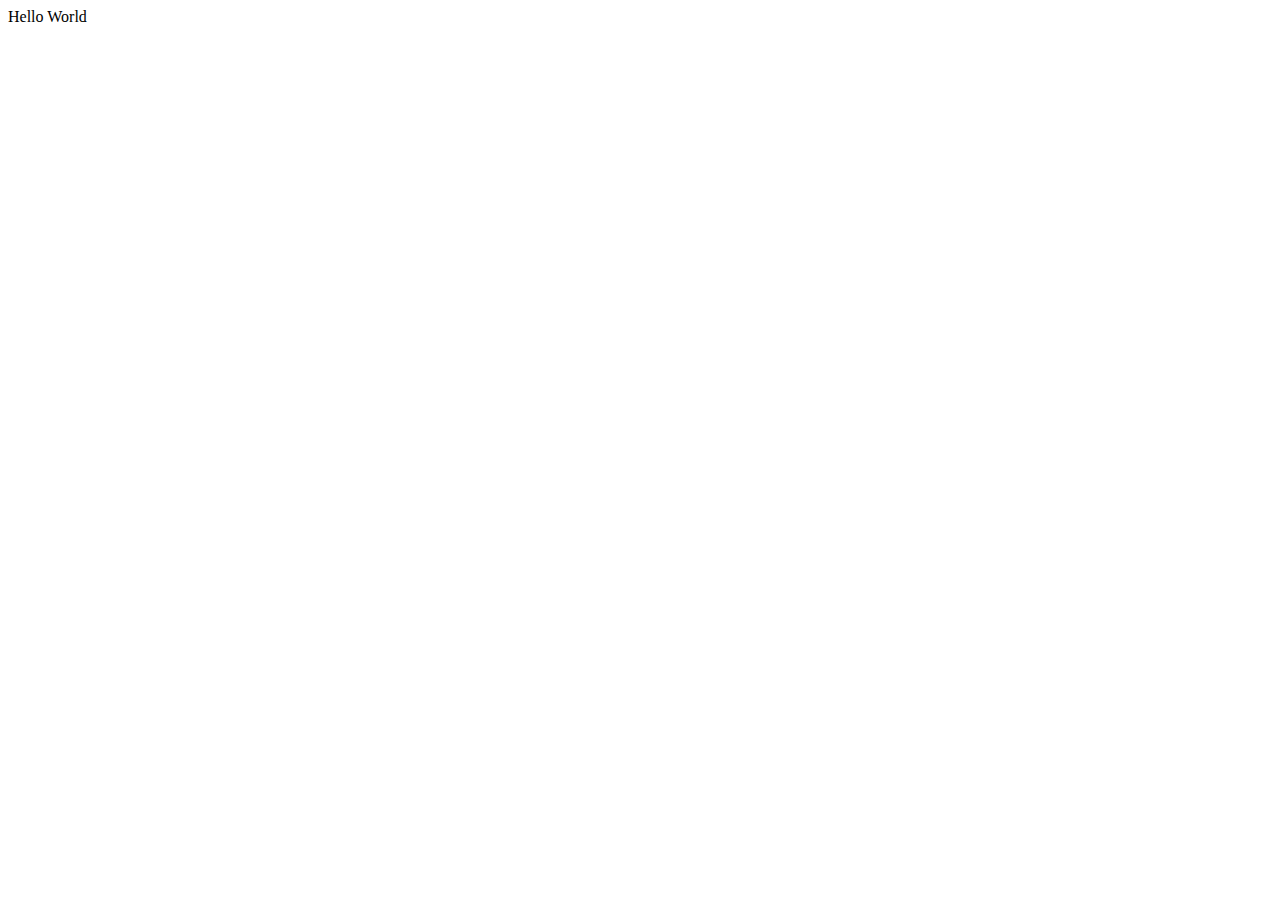
==== index.html @ 1e0b7eee "adding source code" ====
<!DOCTYPE html>
<html lang="en">
<head>
    <meta charset="UTF-8">
    <meta http-equiv="X-UA-Compatible" content="IE=edge">
    <meta name="viewport" content="width=device-width, initial-scale=1.0">
    <title>Clothing Store</title>
    <link rel="stylesheet" href="style.css">
</head>
<body>
    Hello World
</body>
<script src="main.js"></script>
</html>
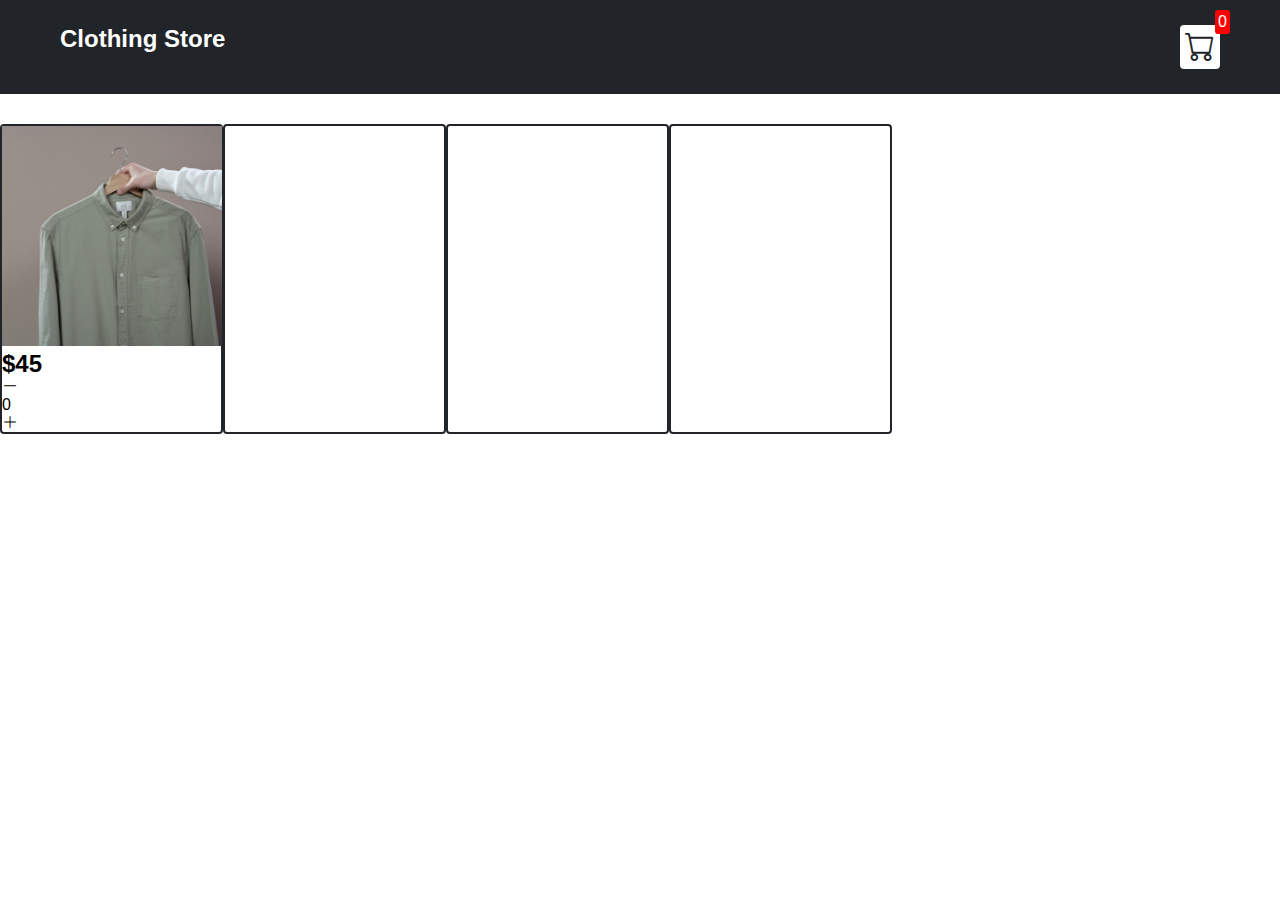
==== commit 8811715a: "adding features to the store." ====
--- a/index.html
+++ b/index.html
@@ -6,9 +6,39 @@
     <meta name="viewport" content="width=device-width, initial-scale=1.0">
     <title>Clothing Store</title>
     <link rel="stylesheet" href="style.css">
+    <link rel="stylesheet" href="https://cdn.jsdelivr.net/npm/bootstrap-icons@1.11.3/font/bootstrap-icons.min.css">
 </head>
 <body>
-    Hello World
+   <div class="navbar">
+    <h2>Clothing Store</h2>
+    <div class="cart">
+        <i class="bi bi-cart"></i>
+        <div class="cartAmount">0</div>
+    </div>
+   </div>
+
+<div class="shop" id="shop">
+    <div class="item">
+        <img width= "220" src="images/img-1.jpg" alt="">
+        <div class="details">
+            <h3></h3>
+            <p></p>
+            <div class="price-quantity">
+             <h2>$45</h2>
+             <div class="buttons">
+                <i class="bi bi-dash-lg"></i>
+                <div class="quantity">0</div>
+                <i class="bi bi-plus-lg"></i>
+
+             </div>   
+            </div>
+        </div>
+    </div>
+    <div class="item"></div>
+    <div class="item"></div>
+    <div class="item"></div>
+</div>
+
 </body>
 <script src="main.js"></script>
 </html>--- a/style.css
+++ b/style.css
@@ -0,0 +1,51 @@
+*{
+    margin: 0;
+    padding:0;
+    box-sizing: border-box;
+}
+body {
+    font-family: sans-serif;
+}
+
+.navbar{
+    display: flex;
+    flex-direction: row;
+    justify-content: space-between;
+    background-color: #212529;
+    color: white;
+    padding: 25px 60px;
+    margin-bottom: 30px;
+}
+.cart{
+    position: relative;
+    background-color: white;
+    color: #212529;
+    font-size: 30px;
+    padding: 5px;
+    border-radius: 4px;
+}
+
+.cartAmount{
+    position: absolute;
+    top: -15px;
+    right: -10px;
+    font-size: 16px;
+    background-color: red;
+    color: white;
+    padding: 3px;
+    border-radius: 3px;
+}
+
+/**
+* ! Shope items styles are here
+**/
+
+.shop {
+    display: grid;
+    grid-template-columns: repeat(4, 223px);
+}
+
+.item{
+    border: 2px solid #212529;
+    border-radius: 4px;
+}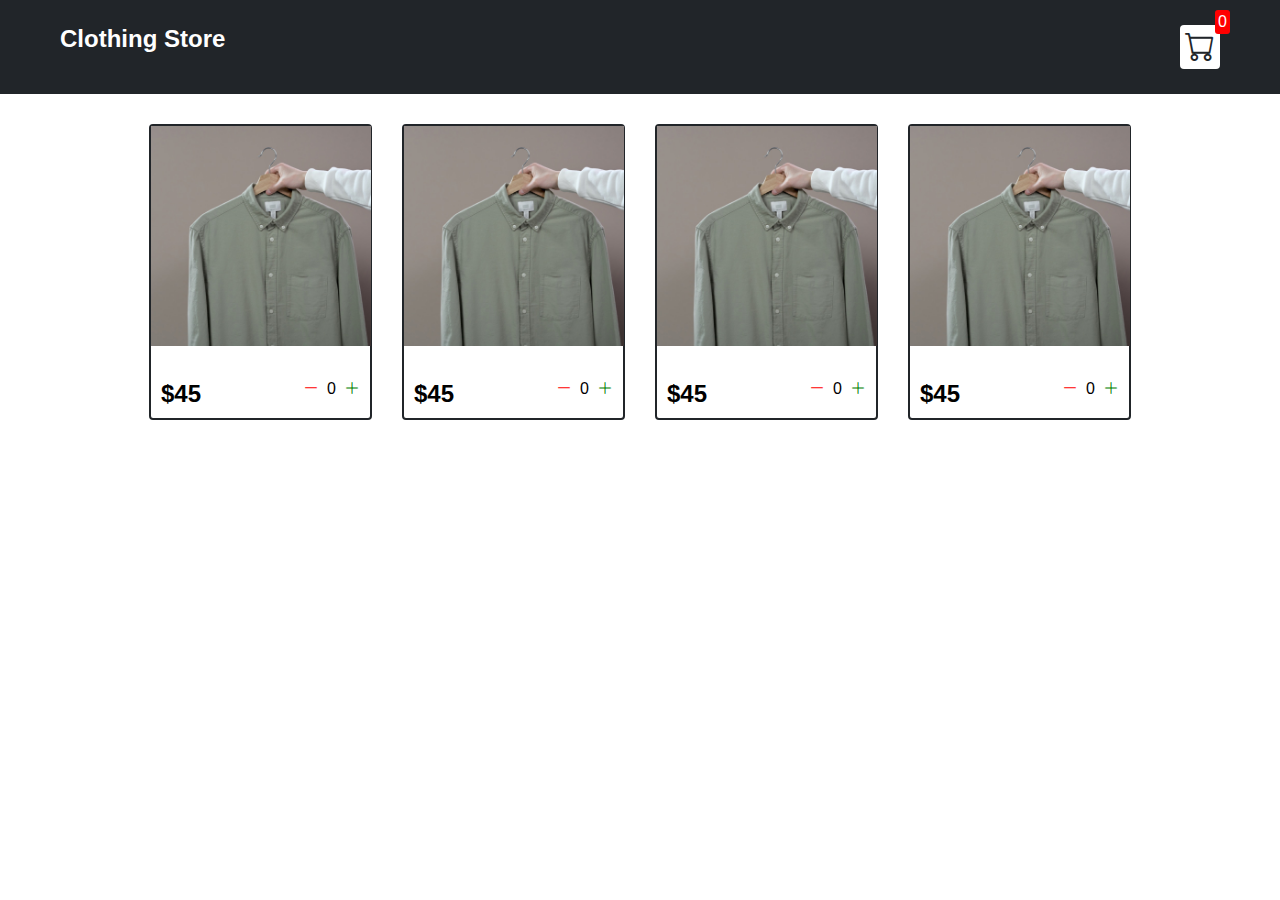
==== commit 9fefd73f: "added features to the boxes." ====
--- a/index.html
+++ b/index.html
@@ -34,9 +34,54 @@
             </div>
         </div>
     </div>
-    <div class="item"></div>
-    <div class="item"></div>
-    <div class="item"></div>
+    <div class="item">
+        <img width= "220" src="images/img-1.jpg" alt="">
+        <div class="details">
+            <h3></h3>
+            <p></p>
+            <div class="price-quantity">
+             <h2>$45</h2>
+             <div class="buttons">
+                <i class="bi bi-dash-lg"></i>
+                <div class="quantity">0</div>
+                <i class="bi bi-plus-lg"></i>
+
+             </div>   
+            </div>
+        </div>
+    </div>
+    <div class="item">
+        <img width= "220" src="images/img-1.jpg" alt="">
+        <div class="details">
+            <h3></h3>
+            <p></p>
+            <div class="price-quantity">
+             <h2>$45</h2>
+             <div class="buttons">
+                <i class="bi bi-dash-lg"></i>
+                <div class="quantity">0</div>
+                <i class="bi bi-plus-lg"></i>
+
+             </div>   
+            </div>
+        </div>
+    </div>
+    <div class="item">
+        <img width= "220" src="images/img-1.jpg" alt="">
+        <div class="details">
+            <h3></h3>
+            <p></p>
+            <div class="price-quantity">
+             <h2>$45</h2>
+             <div class="buttons">
+                <i class="bi bi-dash-lg"></i>
+                <div class="quantity">0</div>
+                <i class="bi bi-plus-lg"></i>
+
+             </div>   
+            </div>
+        </div>
+    </div>
 </div>
 
 </body>
--- a/style.css
+++ b/style.css
@@ -37,15 +37,46 @@
 }
 
 /**
-* ! Shope items styles are here
+* ! Shope items styles are here stopped 
+in 36:43
 **/
 
 .shop {
     display: grid;
     grid-template-columns: repeat(4, 223px);
+    gap: 30px;
+    justify-content: center;
 }
 
 .item{
     border: 2px solid #212529;
     border-radius: 4px;
+}
+
+.details{
+display: flex;
+flex-direction: column;
+padding: 10px;
+gap: 10px;
+}
+
+.price-quantity{
+    display: flex;
+    flex-direction: row;
+    justify-content: space-between;
+}
+
+.buttons{
+    display: flex;
+    flex-direction: row;
+    gap: 8px;
+    font-size: 16px;
+}
+
+.bi-dash-lg{
+    color: red
+}
+
+.bi-plus-lg{
+    color: green;
 }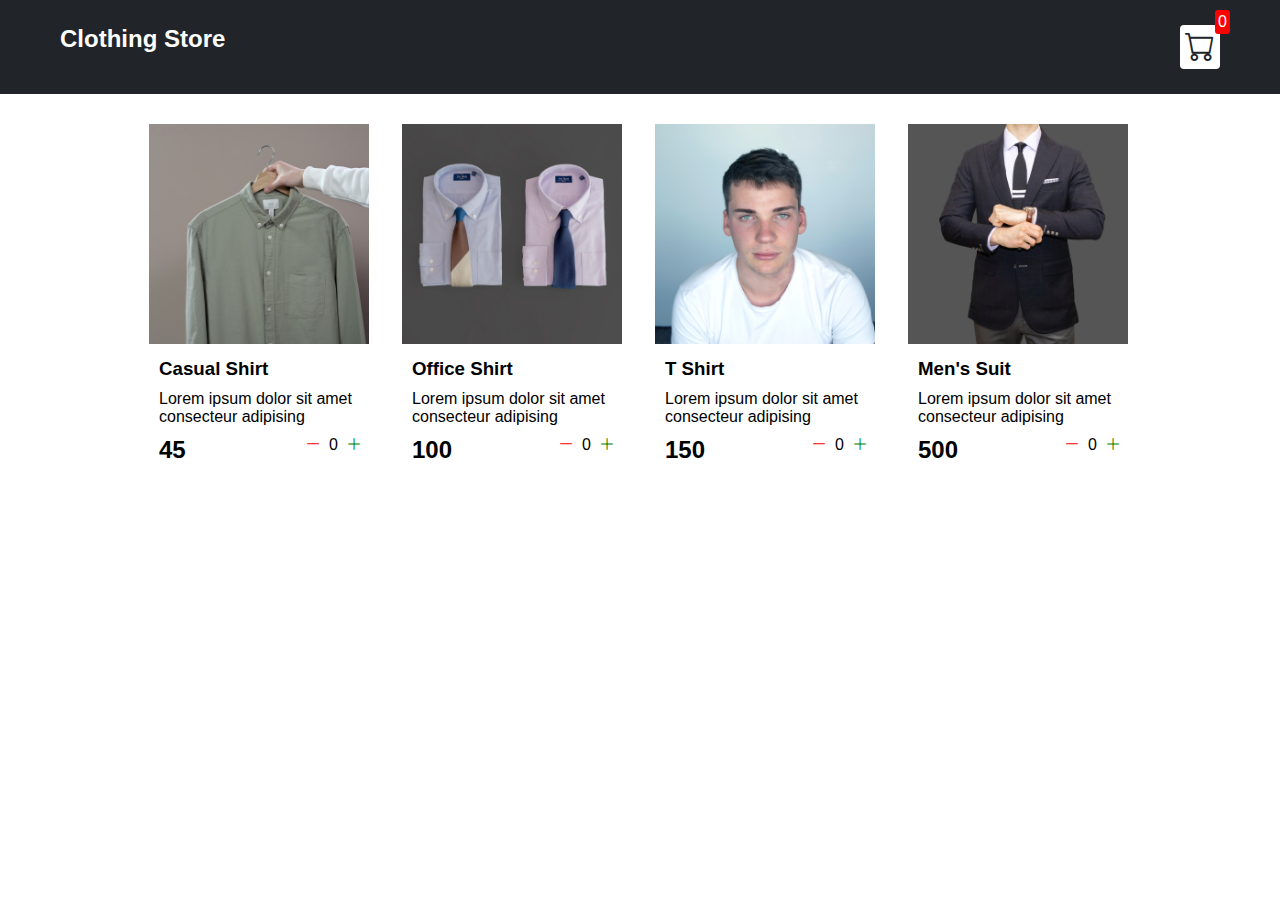
==== commit af82c986: "adding buttom features." ====
--- a/index.html
+++ b/index.html
@@ -18,70 +18,8 @@
    </div>
 
 <div class="shop" id="shop">
-    <div class="item">
-        <img width= "220" src="images/img-1.jpg" alt="">
-        <div class="details">
-            <h3></h3>
-            <p></p>
-            <div class="price-quantity">
-             <h2>$45</h2>
-             <div class="buttons">
-                <i class="bi bi-dash-lg"></i>
-                <div class="quantity">0</div>
-                <i class="bi bi-plus-lg"></i>
 
-             </div>   
-            </div>
-        </div>
-    </div>
-    <div class="item">
-        <img width= "220" src="images/img-1.jpg" alt="">
-        <div class="details">
-            <h3></h3>
-            <p></p>
-            <div class="price-quantity">
-             <h2>$45</h2>
-             <div class="buttons">
-                <i class="bi bi-dash-lg"></i>
-                <div class="quantity">0</div>
-                <i class="bi bi-plus-lg"></i>
 
-             </div>   
-            </div>
-        </div>
-    </div>
-    <div class="item">
-        <img width= "220" src="images/img-1.jpg" alt="">
-        <div class="details">
-            <h3></h3>
-            <p></p>
-            <div class="price-quantity">
-             <h2>$45</h2>
-             <div class="buttons">
-                <i class="bi bi-dash-lg"></i>
-                <div class="quantity">0</div>
-                <i class="bi bi-plus-lg"></i>
-
-             </div>   
-            </div>
-        </div>
-    </div>
-    <div class="item">
-        <img width= "220" src="images/img-1.jpg" alt="">
-        <div class="details">
-            <h3></h3>
-            <p></p>
-            <div class="price-quantity">
-             <h2>$45</h2>
-             <div class="buttons">
-                <i class="bi bi-dash-lg"></i>
-                <div class="quantity">0</div>
-                <i class="bi bi-plus-lg"></i>
-
-             </div>   
-            </div>
-        </div>
-    </div>
 </div>
 
 </body>
--- a/style.css
+++ b/style.css
@@ -48,6 +48,20 @@
     justify-content: center;
 }
 
+@media (max-width: 1000px) {
+    .shop {
+        grid-template-columns: repeat(2, 223px);
+    }
+
+}
+
+@media (max-width: 500px) {
+    .shop {
+        grid-template-columns: repeat(1, 223px);
+    }
+    
+}
+
 .item{
     border: 2px solid #212529;
     border-radius: 4px;
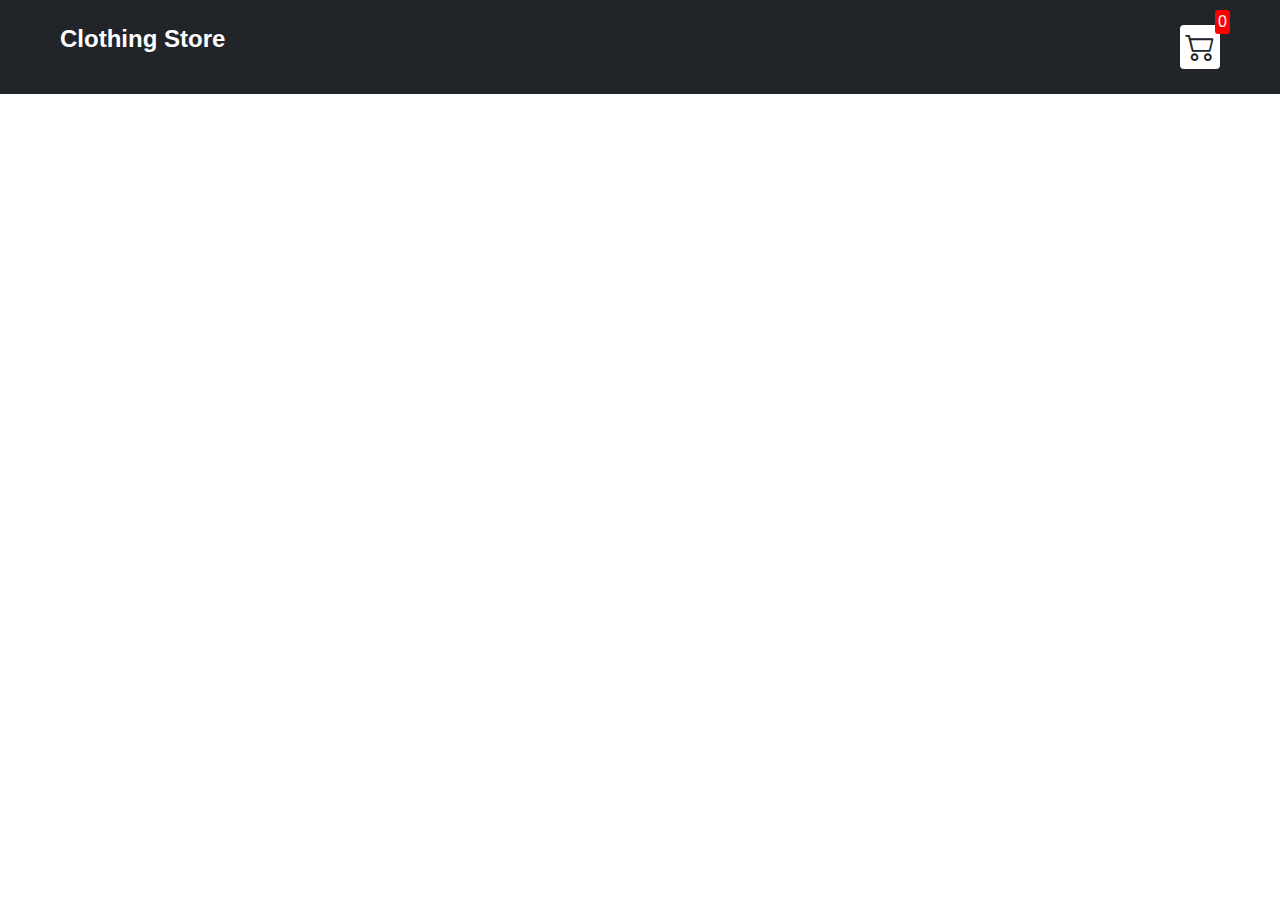
==== commit 82941370: "finished the clothing store app." ====
--- a/index.html
+++ b/index.html
@@ -1,27 +1,37 @@
 <!DOCTYPE html>
 <html lang="en">
+
 <head>
-    <meta charset="UTF-8">
-    <meta http-equiv="X-UA-Compatible" content="IE=edge">
-    <meta name="viewport" content="width=device-width, initial-scale=1.0">
-    <title>Clothing Store</title>
-    <link rel="stylesheet" href="style.css">
-    <link rel="stylesheet" href="https://cdn.jsdelivr.net/npm/bootstrap-icons@1.11.3/font/bootstrap-icons.min.css">
+  <meta charset="UTF-8">
+  <meta http-equiv="X-UA-Compatible" content="IE=edge">
+  <meta name="viewport" content="width=device-width, initial-scale=1.0">
+  <title>Clothing Store</title>
+  <link rel="stylesheet" href="src/style.css">
+  <link rel="stylesheet" href="https://cdn.jsdelivr.net/npm/bootstrap-icons@1.8.1/font/bootstrap-icons.css">
 </head>
+
 <body>
-   <div class="navbar">
-    <h2>Clothing Store</h2>
-    <div class="cart">
-        <i class="bi bi-cart"></i>
-        <div class="cartAmount">0</div>
-    </div>
-   </div>
+  <div class="navbar">
+    <a href="index.html">
+      <h2>Clothing Store</h2>
+    </a>
 
-<div class="shop" id="shop">
+    <a href="cart.html">
+      <div class="cart">
+        <i class="bi bi-cart2"></i>
+        <div id="cartAmount" class="cartAmount">0</div>
+      </div>
+    </a>
+
+  </div>
+
+  <div class="shop" id="shop">
 
 
-</div>
+  </div>
 
 </body>
-<script src="main.js"></script>
+<script src="src/Data.js"></script>
+<script src="src/main.js"></script>
+
 </html>--- a/src/style.css
+++ b/src/style.css
@@ -0,0 +1,187 @@
+/**
+* ! Changing default styles of the browser
+**/
+
+* {
+    margin: 0;
+    padding: 0;
+    box-sizing: border-box;
+  }
+  
+  body {
+    font-family: sans-serif;
+  }
+  
+  i {
+    cursor: pointer;
+  }
+  
+  a {
+    text-decoration: none;
+    color: white;
+  }
+  
+  /**
+  * ! Navbar STyles are here
+  **/
+  
+  .navbar {
+    display: flex;
+    flex-direction: row;
+    justify-content: space-between;
+    background-color: #212529;
+    color: white;
+    padding: 25px 60px;
+    margin-bottom: 30px;
+  }
+  
+  .cart {
+    position: relative;
+    background-color: #fff;
+    color: #212529;
+    font-size: 30px;
+    padding: 5px;
+    border-radius: 4px;
+  }
+  
+  .cartAmount {
+    position: absolute;
+    top: -15px;
+    right: -10px;
+    font-size: 16px;
+    background-color: red;
+    color: white;
+    padding: 3px;
+    border-radius: 3px;
+  }
+  
+  /**
+  * ! Shop items styles are here
+  **/
+  
+  .shop {
+    display: grid;
+    grid-template-columns: repeat(4, 223px);
+    gap: 30px;
+    justify-content: center;
+  }
+  
+  @media (max-width: 1000px) {
+    .shop {
+      grid-template-columns: repeat(2, 223px);
+    }
+  }
+  
+  @media (max-width: 500px) {
+    .shop {
+      grid-template-columns: repeat(1, 223px);
+    }
+  }
+  
+  .item {
+    border: 2px solid #212529;
+    border-radius: 4px;
+  }
+  
+  .details {
+    display: flex;
+    flex-direction: column;
+    padding: 10px;
+    gap: 10px;
+  }
+  
+  .price-quantity {
+    display: flex;
+    flex-direction: row;
+    justify-content: space-between;
+    align-items: center;
+  }
+  
+  .buttons {
+    display: flex;
+    flex-direction: row;
+    gap: 8px;
+    font-size: 16px;
+  }
+  
+  .bi-dash-lg {
+    color: red;
+  }
+  
+  .bi-plus-lg {
+    color: green;
+  }
+  
+  /**
+  * ! style rules for label and some buttons
+  **/
+  
+  .text-center {
+    text-align: center;
+    margin-bottom: 20px;
+  }
+  
+  .HomeBtn,
+  .checkout,
+  .removeAll {
+    background-color: #212529;
+    color: white;
+    border: none;
+    padding: 6px;
+    border-radius: 3px;
+    cursor: pointer;
+    margin-top: 10px;
+  }
+  
+  .checkout {
+    background-color: green;
+  }
+  .removeAll {
+    background-color: red;
+  }
+  .bi-x-lg {
+    color: red;
+    font-weight: bold;
+  }
+  
+  /**
+  * ! style rules for shopping-cart
+  **/
+  
+  .shopping-cart {
+    display: grid;
+    grid-template-columns: repeat(1, 320px);
+    justify-content: center;
+    gap: 15px;
+  }
+  
+  /**
+  * ! style rules for cart-item
+  **/
+  
+  .cart-item {
+    border: 2px solid #212529;
+    border-radius: 5px;
+    display: flex;
+  }
+  
+  .title-price-x {
+    width: 195px;
+    display: flex;
+    align-items: center;
+    justify-content: space-between;
+    /* border: 2px solid red; */
+  }
+  
+  .title-price {
+    display: flex;
+    align-items: center;
+    gap: 10px;
+  }
+  
+  .cart-item-price {
+    background-color: #212529;
+    color: white;
+    border-radius: 4px;
+    padding: 3px 6px;
+  }